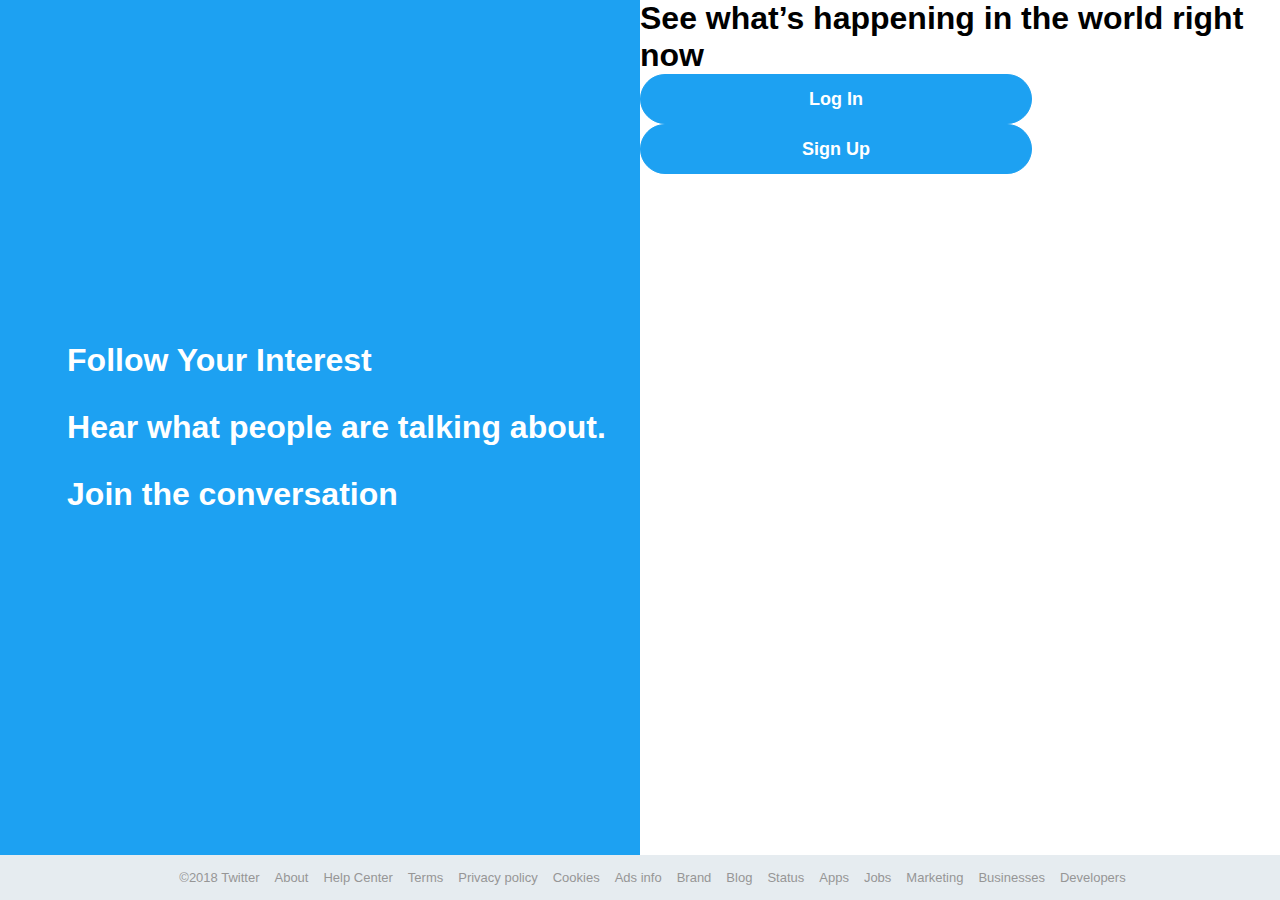
==== frontend/index.html @ 67a1763b "new" ====
<!DOCTYPE html>
<html>
  <head>
    <meta charset="utf-8" />
    <meta http-equiv="X-UA-Compatible" content="IE=edge">
    <title>Twitter</title>
    <meta name="viewport" content="width=device-width, initial-scale=1">
    <link href="https://fonts.googleapis.com/css?family=Mali" rel="stylesheet">
    <link rel="stylesheet" href="https://use.fontawesome.com/releases/v5.4.1/css/all.css" integrity="sha384-5sAR7xN1Nv6T6+dT2mhtzEpVJvfS3NScPQTrOxhwjIuvcA67KV2R5Jz6kr4abQsz" crossorigin="anonymous">
    <link href="https://cdnjs.cloudflare.com/ajax/libs/font-awesome/4.7.0/css/font-awesome.min.css" rel="stylesheet">
    <link rel="stylesheet" type="text/css" media="screen" href="index.css" />
  </head>

  <body>
    <section>
      <div id="left">
        <div>
          <h1><i class="fas fa-search"></i> Follow Your Interest</h1>
          <h1><i class="fas fa-users"></i> Hear what people are talking about.</h1>
          <h1><i class="far fa-comment"></i> Join the conversation</h1>
        </div>
      </div>
      <div id="right">
          <div class="AppContent wrapper wrapper-signup" id="page-container">
              <link rel="stylesheet" href="https://abs.twimg.com/a/1511833274/css/t1/t1_signup.bundle.css">
              <div class="page-canvas">
                  <div class="signup-wrapper">
                      <h1>
                          See what’s happening in the world right now
                      </h1>
                      <div class="t1-form signup " id="phx-signup-form">
                          <div class="doit">
                              <a href="timeline.html">
                              <div class="sign-up-box">
                                  <input type="submit" value="Log In" id="submit_button" class="signup EdgeButton EdgeButton--primary EdgeButton--large submit">
                              </div>
                              </a>
                          </div>
                          <div class="doit">
                              <a href="signup.html">
                              <div class="sign-up-box">
                                  <input type="submit" value="Sign Up" id="submit_button" class="signup EdgeButton EdgeButton--primary EdgeButton--large submit">
                              </div>
                              </a>
                          </div>
                      </div>
                  </div>
              </div>
          </div>
      </div>
    </section>
    <footer id="copyright">
      <ul id="copyright-list">
        <li>&copy;2018 Twitter</li>
        <li><a href="#">About</li>
        <li><a href="#">Help Center</a></li>
        <li><a href="#">Terms</a></li>
        <li><a href="#">Privacy policy</a></li>
        <li><a href="#">Cookies</a></li>
        <li><a href="#">Ads info</a></li>
        <li><a href="#">Brand</a></li>
        <li><a href="#">Blog</a></li>
        <li><a href="#">Status</a></li>
        <li><a href="#">Apps</a></li>
        <li><a href="#">Jobs</a></li>
        <li><a href="#">Marketing</a></li>
        <li><a href="#">Businesses</a></li>
        <li><a href="#">Developers</a></li>
      </ul>
    </footer>

  </body>

</html>
---- frontend/index.css ----
* {
    margin:0;
  }
body {
    background-color:#1da1f2;
    background-image:url("https://vignette.wikia.nocookie.net/candh/images/9/97/Smicon_twitter.png/revision/latest/scale-to-width-down/590?cb=20180128001511");
    background-repeat:no-repeat;
    background-size: auto;
    background-position:center;
    z-index:1;
  }

body {
    font-family: "Helvetica Neue",Helvetica,Arial,sans-serif;
   }
  
a {
text-decoration:none;
    color:rgb(150, 150, 150)
  }
  
section {
    
  }
#left {
    
    height:95vh;
    width:50%;
    float:left;
    display:flex;
    flex-direction: column;
    justify-content:center;
    align-items:center;
    color:white;
  }
#left h1 {
    padding:15px 0px;
  }
#right {
    background-color:white;
    height:95vh;
    width:50%;
    float:right;
  }

.doit{  
  background:#FFF;
  height: 100%;
}

#submit_button {
    background-color: #1da1f2;
    border: 1px solid #1da1f2;
    border-radius: 100px;
    box-shadow: none;
    color: #fff;
    font-size: 18px;
    font-weight: bold;
    height: auto;
    line-height: 24px;
    padding: 12px 20px;
    position: relative;
    text-align: center;
    white-space: nowrap;
    width: 392px;
   }
  
#copyright {
    
    background-color:#e6ecf0;  
    clear: both;	
  }
  
#copyright-list {
    list-style-type: none;
    display:flex;
    flex-wrap: wrap;
    justify-content:center;
    align-items:center;
    height:5vh;
  }
  
#copyright-list li {
    padding-right:15px;
    color:rgb(150, 150, 150);
    font-size:13px
  }
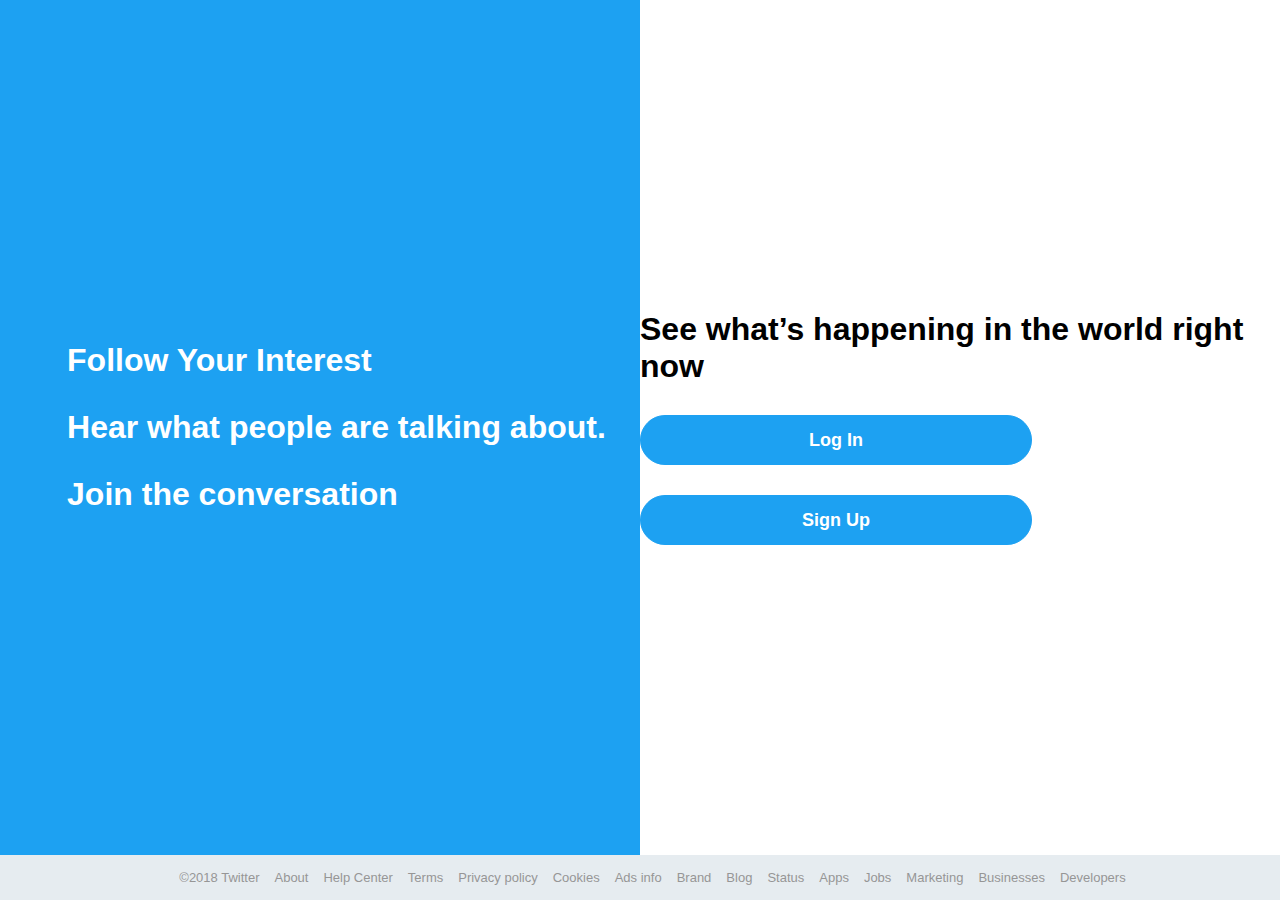
==== commit d0dc3a26: "index" ====
--- a/frontend/index.html
+++ b/frontend/index.html
@@ -1,74 +1,67 @@
 <!DOCTYPE html>
 <html>
-  <head>
+
+<head>
     <meta charset="utf-8" />
     <meta http-equiv="X-UA-Compatible" content="IE=edge">
     <title>Twitter</title>
     <meta name="viewport" content="width=device-width, initial-scale=1">
     <link href="https://fonts.googleapis.com/css?family=Mali" rel="stylesheet">
-    <link rel="stylesheet" href="https://use.fontawesome.com/releases/v5.4.1/css/all.css" integrity="sha384-5sAR7xN1Nv6T6+dT2mhtzEpVJvfS3NScPQTrOxhwjIuvcA67KV2R5Jz6kr4abQsz" crossorigin="anonymous">
+    <link rel="stylesheet" href="https://use.fontawesome.com/releases/v5.4.1/css/all.css" integrity="sha384-5sAR7xN1Nv6T6+dT2mhtzEpVJvfS3NScPQTrOxhwjIuvcA67KV2R5Jz6kr4abQsz"
+        crossorigin="anonymous">
     <link href="https://cdnjs.cloudflare.com/ajax/libs/font-awesome/4.7.0/css/font-awesome.min.css" rel="stylesheet">
     <link rel="stylesheet" type="text/css" media="screen" href="index.css" />
-  </head>
+</head>
 
-  <body>
+<body>
     <section>
-      <div id="left">
-        <div>
-          <h1><i class="fas fa-search"></i> Follow Your Interest</h1>
-          <h1><i class="fas fa-users"></i> Hear what people are talking about.</h1>
-          <h1><i class="far fa-comment"></i> Join the conversation</h1>
+        <div id="left">
+            <div>
+                <h1><i class="fas fa-search"></i> Follow Your Interest</h1>
+                <h1><i class="fas fa-users"></i> Hear what people are talking about.</h1>
+                <h1><i class="far fa-comment"></i> Join the conversation</h1>
+            </div>
         </div>
-      </div>
-      <div id="right">
-          <div class="AppContent wrapper wrapper-signup" id="page-container">
-              <link rel="stylesheet" href="https://abs.twimg.com/a/1511833274/css/t1/t1_signup.bundle.css">
-              <div class="page-canvas">
-                  <div class="signup-wrapper">
-                      <h1>
-                          See what’s happening in the world right now
-                      </h1>
-                      <div class="t1-form signup " id="phx-signup-form">
-                          <div class="doit">
-                              <a href="timeline.html">
-                              <div class="sign-up-box">
-                                  <input type="submit" value="Log In" id="submit_button" class="signup EdgeButton EdgeButton--primary EdgeButton--large submit">
-                              </div>
-                              </a>
-                          </div>
-                          <div class="doit">
-                              <a href="signup.html">
-                              <div class="sign-up-box">
-                                  <input type="submit" value="Sign Up" id="submit_button" class="signup EdgeButton EdgeButton--primary EdgeButton--large submit">
-                              </div>
-                              </a>
-                          </div>
-                      </div>
-                  </div>
-              </div>
-          </div>
-      </div>
+        <div id="right">
+                <div>
+                        <h1>See what’s happening in the world right now</h1>
+                        <h1><div class="doit">
+                                <a href="timeline.html">
+                                <div class="sign-up-box">
+                                    <input type="submit" value="Log In" id="submit_button" class="signup EdgeButton EdgeButton--primary EdgeButton--large submit">
+                                </div>
+                                </a>
+                            </div></h1>
+                        <h1><div class="doit">
+                                <a href="signup.html">
+                                <div class="sign-up-box">
+                                    <input type="submit" value="Sign Up" id="submit_button" class="signup EdgeButton EdgeButton--primary EdgeButton--large submit">
+                                </div>
+                                </a>
+                            </div></h1>
+                    </div>
+        </div>
     </section>
     <footer id="copyright">
-      <ul id="copyright-list">
-        <li>&copy;2018 Twitter</li>
-        <li><a href="#">About</li>
-        <li><a href="#">Help Center</a></li>
-        <li><a href="#">Terms</a></li>
-        <li><a href="#">Privacy policy</a></li>
-        <li><a href="#">Cookies</a></li>
-        <li><a href="#">Ads info</a></li>
-        <li><a href="#">Brand</a></li>
-        <li><a href="#">Blog</a></li>
-        <li><a href="#">Status</a></li>
-        <li><a href="#">Apps</a></li>
-        <li><a href="#">Jobs</a></li>
-        <li><a href="#">Marketing</a></li>
-        <li><a href="#">Businesses</a></li>
-        <li><a href="#">Developers</a></li>
-      </ul>
+        <ul id="copyright-list">
+            <li>&copy;2018 Twitter</li>
+            <li><a href="#">About</li>
+            <li><a href="#">Help Center</a></li>
+            <li><a href="#">Terms</a></li>
+            <li><a href="#">Privacy policy</a></li>
+            <li><a href="#">Cookies</a></li>
+            <li><a href="#">Ads info</a></li>
+            <li><a href="#">Brand</a></li>
+            <li><a href="#">Blog</a></li>
+            <li><a href="#">Status</a></li>
+            <li><a href="#">Apps</a></li>
+            <li><a href="#">Jobs</a></li>
+            <li><a href="#">Marketing</a></li>
+            <li><a href="#">Businesses</a></li>
+            <li><a href="#">Developers</a></li>
+        </ul>
     </footer>
 
-  </body>
+</body>
 
 </html>--- a/frontend/index.css
+++ b/frontend/index.css
@@ -41,6 +41,14 @@
     height:95vh;
     width:50%;
     float:right;
+    display:flex;
+    flex-direction: column;
+    justify-content:center;
+    align-items:center;
+  }
+
+#right h1 {
+    padding:15px 0px;
   }
 
 .doit{  
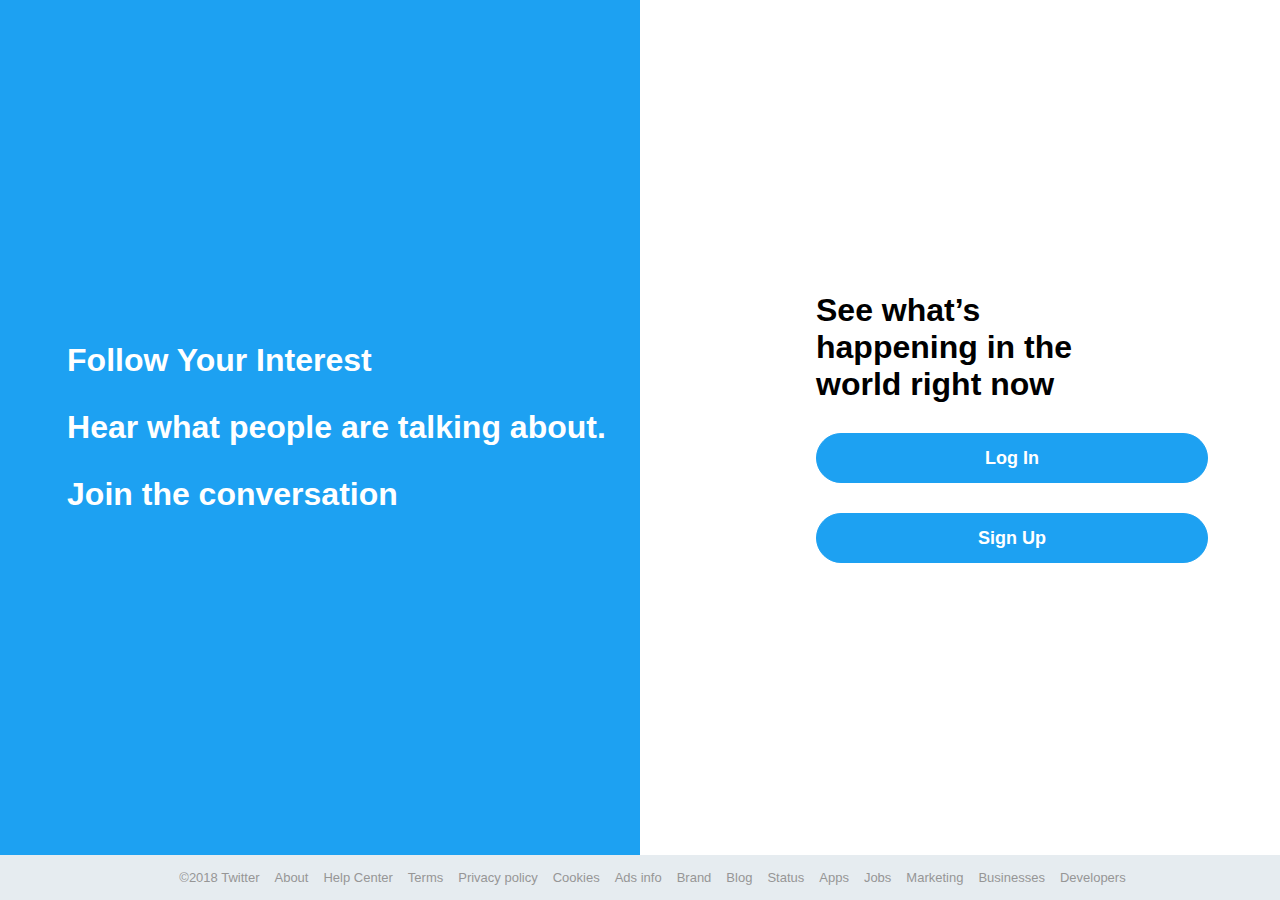
==== commit a375cf5f: "index" ====
--- a/frontend/index.html
+++ b/frontend/index.html
@@ -23,23 +23,31 @@
             </div>
         </div>
         <div id="right">
-                <div>
+            <div class="card" style="width: 18rem;">
+                <div class="card-body">
+                    <div>
                         <h1>See what’s happening in the world right now</h1>
-                        <h1><div class="doit">
-                                <a href="timeline.html">
-                                <div class="sign-up-box">
-                                    <input type="submit" value="Log In" id="submit_button" class="signup EdgeButton EdgeButton--primary EdgeButton--large submit">
-                                </div>
+                        <h1>
+                            <div class="doit">
+                                <a href="login.html">
+                                    <div class="sign-up-box">
+                                        <input type="submit" value="Log In" id="submit_button" class="signup EdgeButton EdgeButton--primary EdgeButton--large submit">
+                                    </div>
                                 </a>
-                            </div></h1>
-                        <h1><div class="doit">
+                            </div>
+                        </h1>
+                        <h1>
+                            <div class="doit">
                                 <a href="signup.html">
-                                <div class="sign-up-box">
-                                    <input type="submit" value="Sign Up" id="submit_button" class="signup EdgeButton EdgeButton--primary EdgeButton--large submit">
-                                </div>
+                                    <div class="sign-up-box">
+                                        <input type="submit" value="Sign Up" id="submit_button" class="signup EdgeButton EdgeButton--primary EdgeButton--large submit">
+                                    </div>
                                 </a>
-                            </div></h1>
+                            </div>
+                        </h1>
                     </div>
+                </div>
+            </div>
         </div>
     </section>
     <footer id="copyright">
